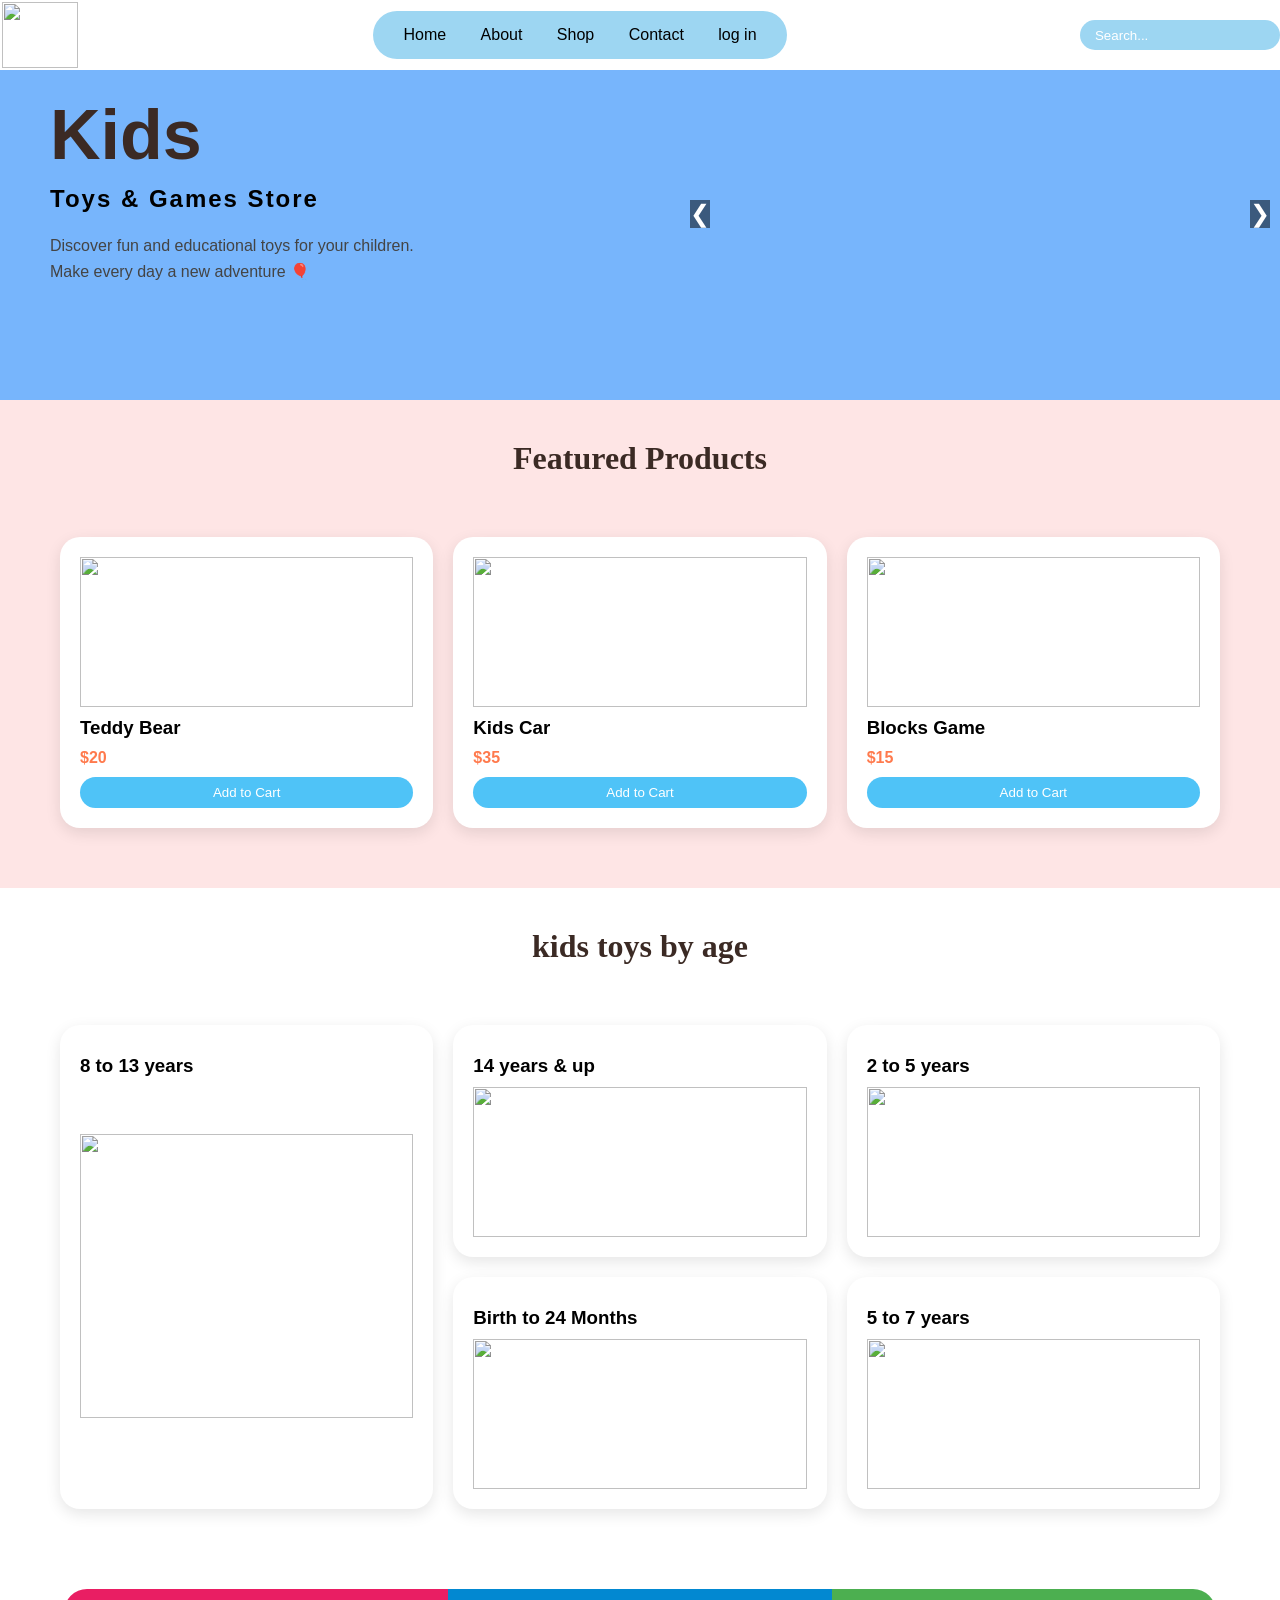
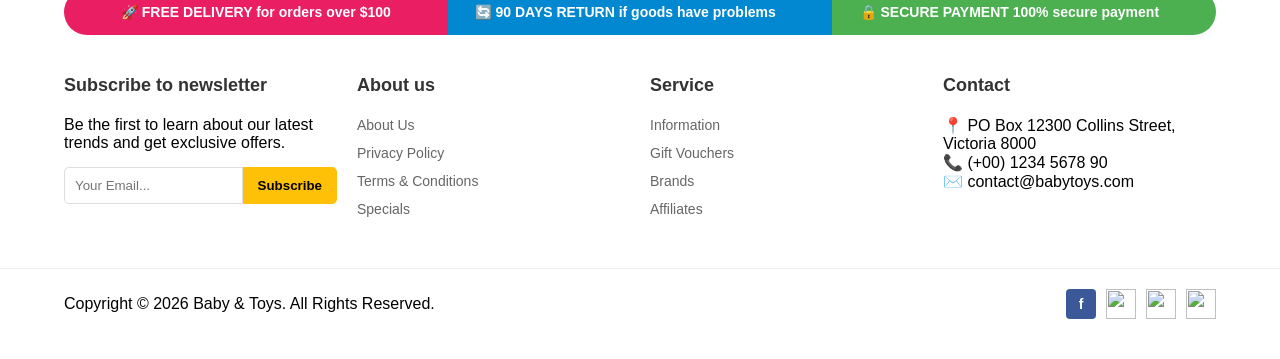
==== index.html @ c7f722be "Initial upload" ====
<!DOCTYPE html>
<html lang="en">
<head>
  <meta charset="UTF-8">
  <title>HomePage</title>
  <link rel="stylesheet" href="home.css">
</head>
<body>
 
  <!-- NAVBAR -->
  <header>
     <div class="logo"><img src="image/Copilot_20260406_173137.png" alt=""></div>

    <div class="h_button">
    <nav>
      <a href="home.html">Home</a>
      <a href="about.html">About</a>
      <a href="shopping.html">Shop</a>
      <a href="contact.html">Contact</a>
      <a href="login.html">log in</a>
    </nav>
    </div>

    <div class="search-box">
      <input type="text" placeholder="Search...">
      
    </div>
    
  </header>



  <!-- HERO SECTION -->
  <section class="hero">


    <div class="hero-text">
      <h1>Kids</h1>
      <h2><strong>Toys & Games Store</strong></h2>
    
      <div class="paragraph-set root-0-paragraph-set-0">
        <p>Discover fun and educational toys for your children. <br> Make every day a new adventure 🎈</p>
     </div>
      
    </div> 
    
    <div class="slider">
        <img class="slider-img" src="image/pic1.png" alt="Image 1">
        <img class="slider-img" src="image/pic2.png" alt="Image 2">
        <img class="slider-img" src="image/pic3.png" alt="Image 3">
        <div class="slider-prev" onclick="changeSlide(-1)">&#10094;</div>
        <div class="slider-next" onclick="changeSlide(1)">&#10095;</div>
    </div>
  </section>
<h1 id="featured">Featured Products</h1>
  <section class="featured-products">  
    
    <div class="card">
      <img src="C:\Users\PC\Desktop\lubna_html\image\pngegg (5).png" alt="">
      <h3>Teddy Bear</h3>
      <p>$20</p>
      <button>Add to Cart</button>
    </div>

    <div class="card">
      <img src="C:\Users\PC\Desktop\lubna_html\image\pngegg (8).png" alt="">
      <h3>Kids Car</h3>
      <p>$35</p>
      <button>Add to Cart</button>
    </div>

    <div class="card">
      <img src="C:\Users\PC\Desktop\lubna_html\image\pngegg (6).png" alt="">
      <h3>Blocks Game</h3>
      <p>$15</p>
      <button>Add to Cart</button>
    </div>
</section>

<h1 id="toys-by-age">kids toys by age</h1>
  <section class="category-grid">  
    
    <div class="card card-long">
      <h3>8 to 13 years</h3>
      <img src="image/woody (1).png" alt="">
    </div>

    <div class="card">
      <h3>14 years & up</h3>
      <img src="image/lego.png" alt="">
    </div>

    <div class="card">
      <h3>2 to 5 years</h3>
      <img src="image/bear.png" alt="">
    </div>

    <div class="card">
      <h3>Birth to 24 Months</h3>
      <img src="image/baby.png" alt="">
    </div>

    <div class="card">
      <h3>5 to 7 years</h3>
      <img src="image/buz.png" alt="">
    </div>
</section>

<footer class="main-footer">
    <div class="features-bar">
        <div class="feature-item pink">🚀 FREE DELIVERY for orders over $100</div>
        <div class="feature-item blue">🔄 90 DAYS RETURN if goods have problems</div>
        <div class="feature-item green">🔒 SECURE PAYMENT 100% secure payment</div>
    </div>

    <div class="footer-content">
        <div class="footer-section newsletter">
            <h3>Subscribe to newsletter</h3>
            <p>Be the first to learn about our latest trends and get exclusive offers.</p>
            <div class="subscribe-box">
                <input type="email" placeholder="Your Email...">
                <button>Subscribe</button>
            </div>
        </div>

        <div class="footer-section links">
            <h3>About us</h3>
            <ul>
                <li><a href="#">About Us</a></li>
                <li><a href="#">Privacy Policy</a></li>
                <li><a href="#">Terms & Conditions</a></li>
                <li><a href="#">Specials</a></li>
            </ul>
        </div>

        <div class="footer-section service">
            <h3>Service</h3>
            <ul>
                <li><a href="#">Information</a></li>
                <li><a href="#">Gift Vouchers</a></li>
                <li><a href="#">Brands</a></li>
                <li><a href="#">Affiliates</a></li>
            </ul>
        </div>

        <div class="footer-section contact">
            <h3>Contact</h3>
            <p>📍 PO Box 12300 Collins Street, Victoria 8000</p>
            <p>📞 (+00) 1234 5678 90</p>
            <p>✉️ contact@babytoys.com</p>
        </div>
    </div>

    <div class="footer-bottom">
        <p>Copyright © 2026 Baby & Toys. All Rights Reserved.</p>
        <div class="social-icons">
            <a href="#" style="background-color: #3b5998;">f</a>
            <a href="#" ><img src="image/tt.png" alt=""></a>
            <a href="#" ><img src="image/instagram.png" alt=""></a>
            <a href="#" ><img src="image/pp.png" alt=""></a>
        </div>
    </div>
</footer>
   <script src="java.js"></script>

</body>
</html>
---- home.css ----
* {
  margin: 0;
  padding: 0;
  box-sizing: border-box;
  font-family: sans-serif;
 
}

body {
  
  /* background-image: url('image/Artboard\ 2.png');  */
  background-repeat: no-repeat;
  background-size: cover; 
  background-attachment: fixed; 
  min-height: 100vh;
}
header {
  position: fixed;
  display: flex;
  justify-content: space-between;
  align-items: center;
  /* padding: 20px 60px; */
  background-color: white;
  width: 100%;          
    z-index: 1000;

}

.h_button{
background-color:#9DD6F2;
border-radius: 30px;
padding:15px 15px 15px 15px;
justify-content: space-between;
}

nav a {
  margin: 0 15px;
  text-decoration: none;
  color: black;
  font-weight: 500;
  align-items: center;
}
.search-box{
    display: flex;
    align-items: center;
    
}
.search-box input {
  padding: 8px 15px;
  border-radius: 20px;
  border: none;
  background: #9DD6F2;
  color: white;
  height: 30px;
  width: 200px;
  justify-content: space-around;
}
/* .search-box button {
  width: 30px;
  height: 30px;
  border-radius: 50%;
  border: none;
  background: #fbfbfa00;
  cursor: pointer;
  justify-content: space-around;
} */

/* .search-box button img {
  width: 20px;
  height: 20px;
  
} */

.logo{
  font-weight: bold;
  padding: 2px 2px;
  height: 70px;
  width: 80px;
}
img{
  height: 100%;
  width: 100%;
  object-fit: cover;
}

/* HERO */
.hero {
  display: flex;
  align-items: center;
  justify-content: space-between;
  /* padding: 50px 80px; */
  background-color: #77B5FC;

}

/* TEXT */
.hero-text {
  max-width: 500px;
  padding-left: 50px;
 
  
}

.hero-text h1 {
  font-size: 70px;
  color: #3b2a24;
}

.hero-text h2 {
  margin: 10px 0;
  letter-spacing: 2px;
}

.hero-text p {
  margin: 20px 0;
  color: #444;
  line-height: 1.6;
}
.slider{
 width: 600px;
 height: 400px;
 overflow: hidden;
 position: relative;
}
  .slider-img{
    width: 100%;
    height: 100%;
    object-fit: cover;
    border-radius: 10px;
   }
.slider-prev,
.slider-next {
  position: absolute;
  top: 50%;
   /* transform: translateY(-50%); */
  font-size: 24px;
  color: #fff;
  background-color: rgba(0, 0, 0, 0.5);
  cursor: pointer;
}

.slider-prev {
 left: 10px;
}

.slider-next {
 right: 10px;
}
.search-box input::placeholder {
  color: white;
  opacity: 1; /* Ensure the placeholder text is fully visible */
}

#featured {
  text-align: center;
  padding: 40px 0;
  color: #3b2a24;
  font-family: cursive;
  background-color: #FEE5E5;
}
.featured-products {
  display: grid;
  grid-template-columns: repeat(3, 1fr);
  gap: 20px;
  padding: 20px 60px;
  padding-bottom: 60px;
  background-color: #FEE5E5;
}


.category-grid {
   background-image: url(image/download\ \(12\).jpg);
  display: grid;
  grid-template-columns: repeat(3, 1fr); 
  gap: 20px; 
   padding: 20px 60px;
  padding-bottom: 60px;
}
.card {
  background: white;
  border-radius: 20px;
  padding: 20px;
  min-height: 150px; 
  display: flex;
  flex-direction: column;
  /* justify-content: flex-start; */
  box-shadow: 0 5px 15px rgba(0,0,0,0.1);
}


.card-long {
  grid-row: span 2; 
  min-height: 320px; 
  display: flex;
  flex-direction: column;
}

/* IMAGE */
.card img {
  /* margin-top: auto; */
  width: 100%;
  height: 150px;
  object-fit: contain;
}

.card-long img {
  margin-top: auto;
  height: 80%;
  
} 

/* TEXT */
.card h3 {
  margin: 10px 0;
}

.card p {
  color: #ff7a4d;
  font-weight: bold;
}

/* BUTTON */
.card button {
  margin-top: 10px;
  padding: 8px 15px;
  border: none;
  background: #4fc3f7;
  color: white;
  border-radius: 20px;
  cursor: pointer;
}

/* HOVER */
.card:hover {
  transform: translateY(-5px);
  transition: 0.3s;
}
#toys-by-age {
  background-image: url(image/download\ \(12\).jpg);
  text-align: center;
  padding: 40px 0;
  color: #3b2a24;
  font-family: cursive;
}


footer {
    font-family: 'Segoe UI', Tahoma, Geneva, Verdana, sans-serif;
    background-color: #ffffff;
    padding: 20px 0;
    direction: ltr; 
}

/* 1.(Features Bar) */
.features-bar {
    display: flex;
    justify-content: space-around;
    align-items: center;
    background: linear-gradient(to right, #e91e63 33.33%, #0288d1 33.33%, #0288d1 66.66%, #4caf50 66.66%);
    color: white;
    padding: 15px;
    border-radius: 50px; 
    margin: 0 5% 40px 5%;
    font-size: 14px;
    font-weight: bold;
}

.feature-item {
    display: flex;
    align-items: center;
    gap: 8px;
}


.footer-content {
    display: flex;
    justify-content: space-between;
    padding: 0 5%;
    flex-wrap: wrap; 
    gap: 20px;
}

.footer-section {
    flex: 1;
    min-width: 200px;
}

.footer-section h3 {
    font-size: 18px;
    margin-bottom: 20px;
    color: #333;
    font-weight: 700;
}

.footer-section ul {
    list-style: none;
    padding: 0;
}

.footer-section ul li {
    margin-bottom: 10px;
}

.footer-section a {
    text-decoration: none;
    color: #666;
    font-size: 14px;
    transition: color 0.3s;
}

.footer-section a:hover {
    color: #e91e63;
}

/* 3.(Newsletter) */
.subscribe-box {
    display: flex;
    margin-top: 15px;
}

.subscribe-box input {
    padding: 10px;
    border: 1px solid #ddd;
    border-radius: 5px 0 0 5px;
    width: 70%;
}

.subscribe-box button {
    background-color: #ffc107;
    border: none;
    padding: 10px 15px;
    border-radius: 0 5px 5px 0;
    cursor: pointer;
    font-weight: bold;
}

/* 4 (Bottom Bar) */
.footer-bottom {
    border-top: 1px solid #eee;
    margin-top: 40px;
    padding: 20px 5%;
    display: flex;
    justify-content: space-between;
    align-items: center;
}

.social-icons {
    display: flex;
    gap: 10px;
}

.social-icons a {
    width: 30px;
    height: 30px;
    display: flex;
    align-items: center;
    justify-content: center;
    color: white;
    text-decoration: none;
    border-radius: 4px;
    font-weight: bold;
    font-size: 14px;
}
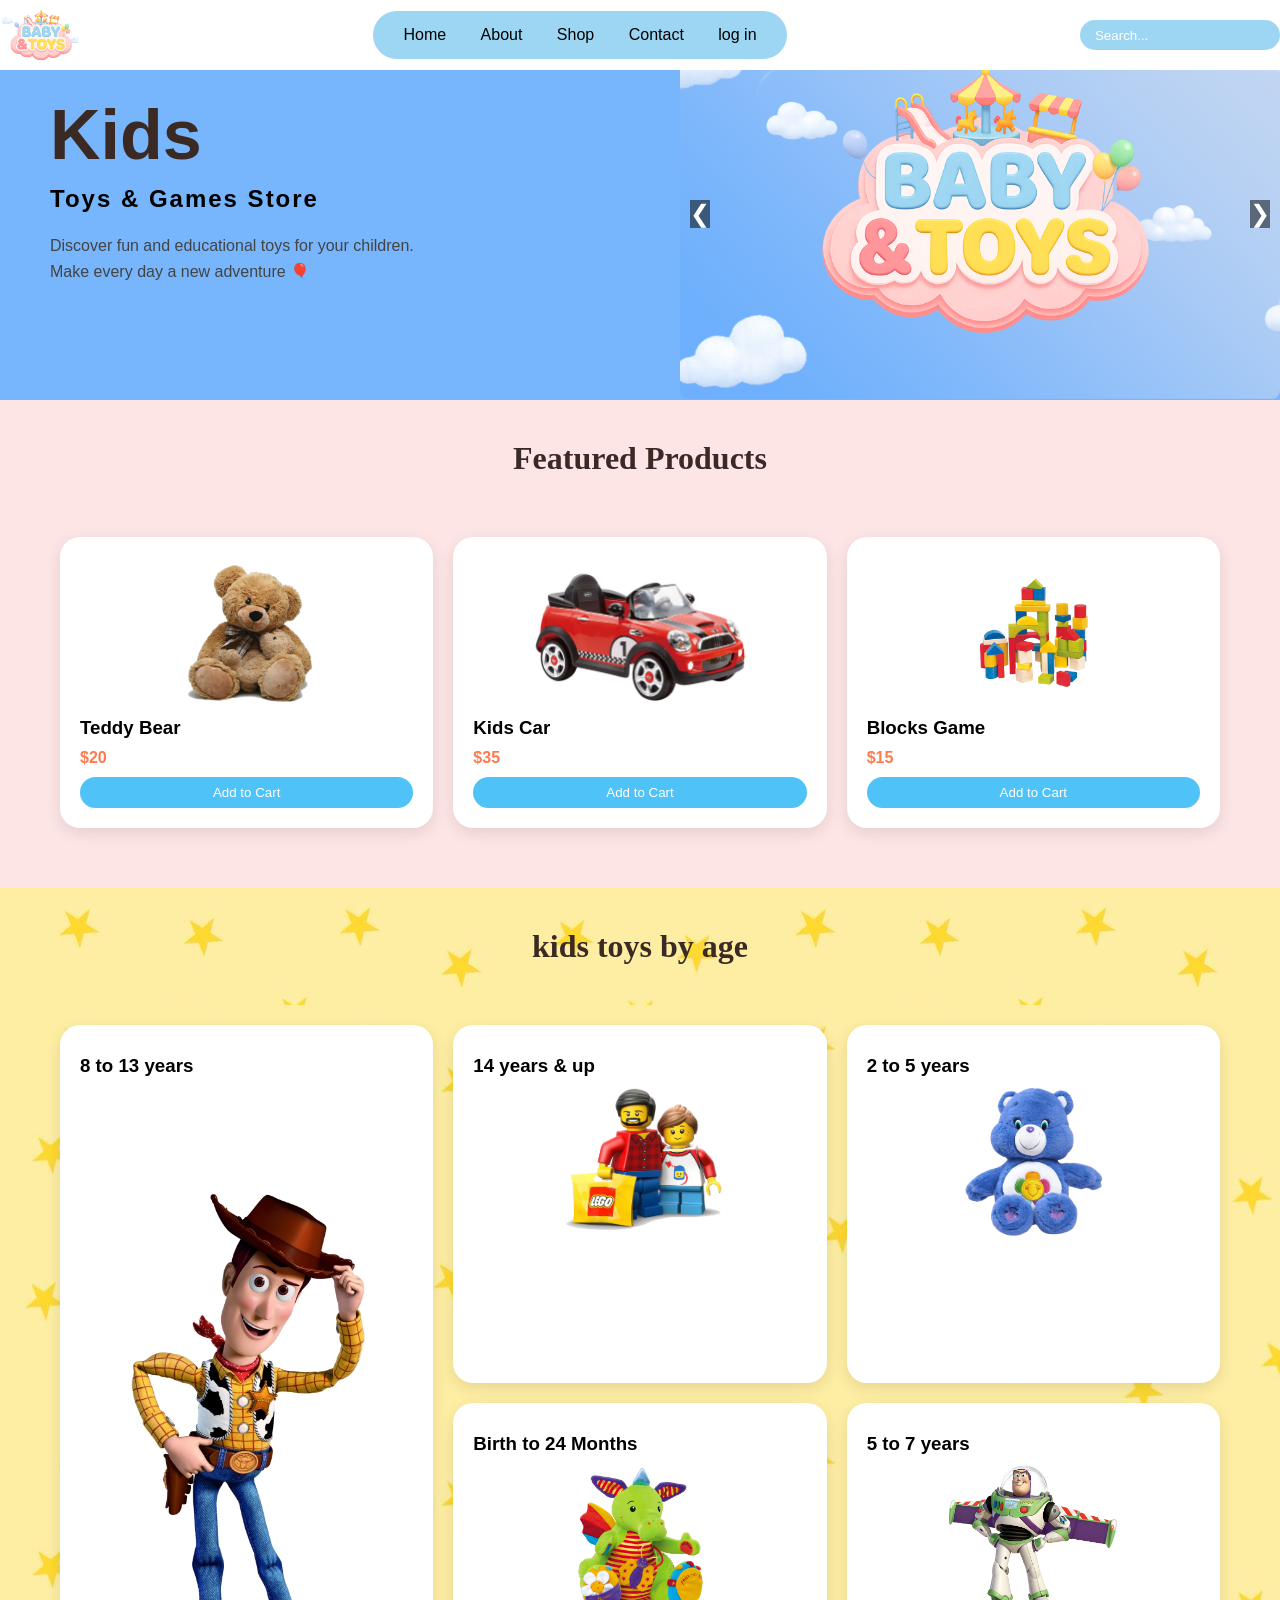
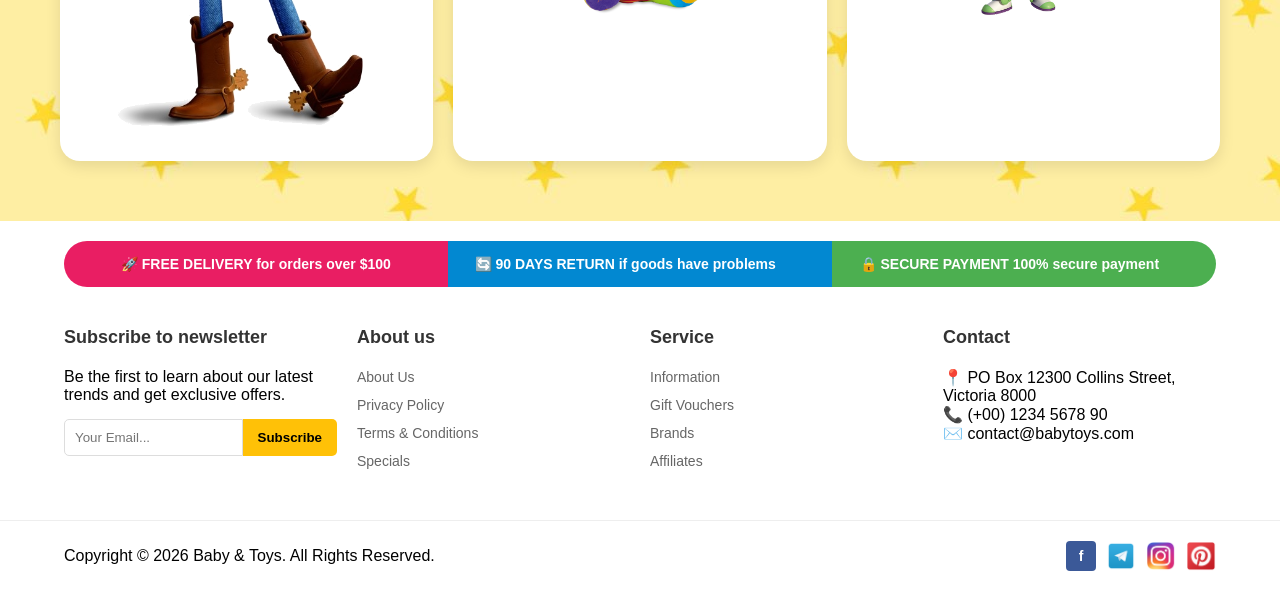
==== commit e6ba4e8f: "Add files via upload" ====
--- a/index.html
+++ b/index.html
@@ -56,21 +56,21 @@
   <section class="featured-products">  
     
     <div class="card">
-      <img src="C:\Users\PC\Desktop\lubna_html\image\pngegg (5).png" alt="">
+      <img src="image/pngegg (5).png" alt="">
       <h3>Teddy Bear</h3>
       <p>$20</p>
       <button>Add to Cart</button>
     </div>
 
     <div class="card">
-      <img src="C:\Users\PC\Desktop\lubna_html\image\pngegg (8).png" alt="">
+      <img src="image/pngegg (8).png" alt="">
       <h3>Kids Car</h3>
       <p>$35</p>
       <button>Add to Cart</button>
     </div>
 
     <div class="card">
-      <img src="C:\Users\PC\Desktop\lubna_html\image\pngegg (6).png" alt="">
+      <img src="image/pngegg (6).png" alt="">
       <h3>Blocks Game</h3>
       <p>$15</p>
       <button>Add to Cart</button>
